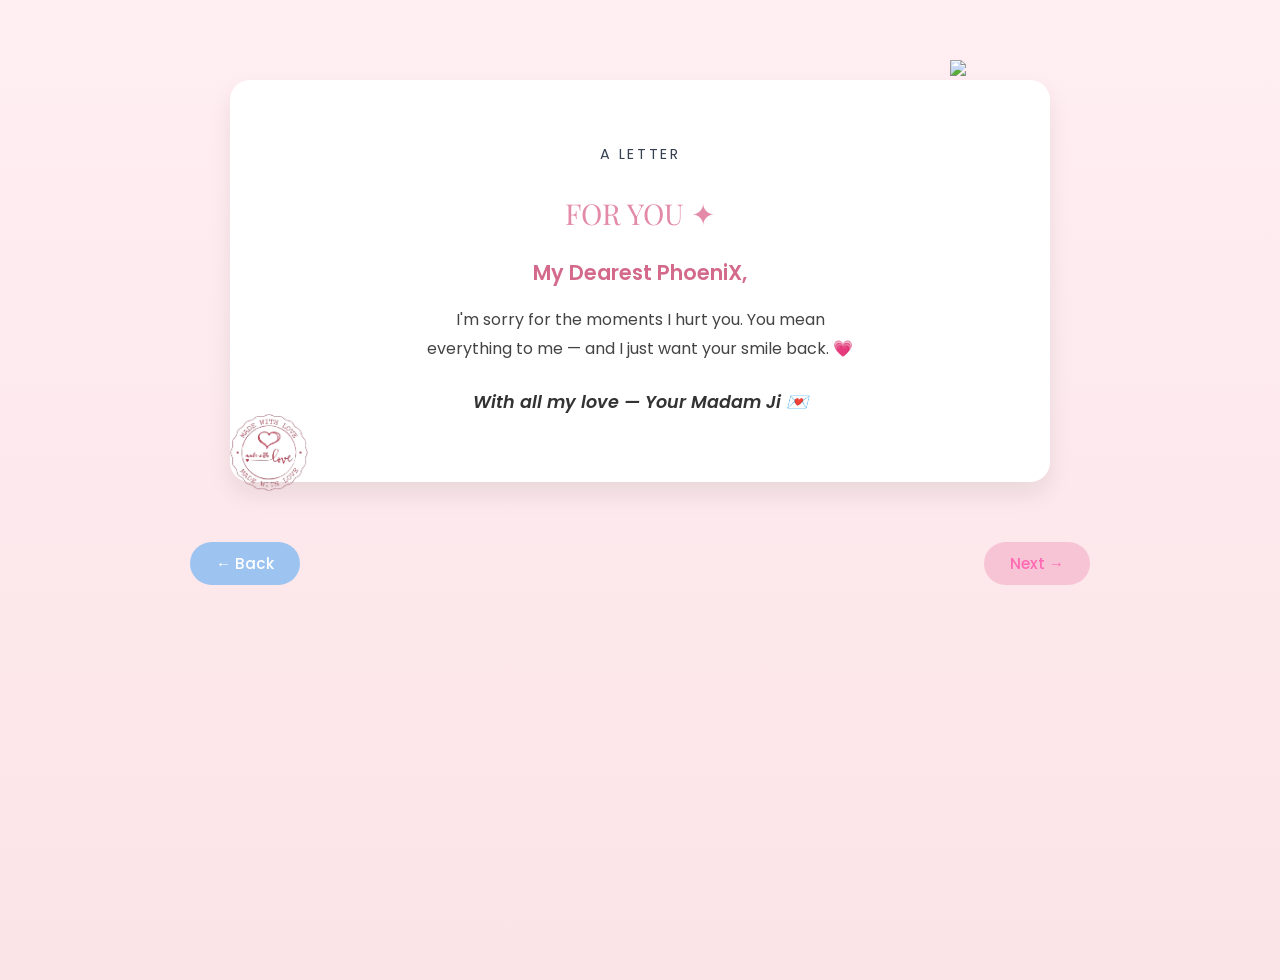
==== page3.html @ 9fd22066 "Add files via upload" ====
<!DOCTYPE html>
<html lang="en">
<head>
  <meta charset="UTF-8" />
  <title>A Letter For You</title>
  <meta name="viewport" content="width=device-width, initial-scale=1.0" />

  <link
    href="https://fonts.googleapis.com/css2?family=Poppins:wght@300;400;500;600;700&family=Playfair+Display:wght@600&display=swap"
    rel="stylesheet"
  />

  <link rel="stylesheet" href="page3.css" />
</head>
<body>

  <div class="container">

    <div class="letter-card">

      <!-- Cat image -->
      <img src="https://magazine-demo.onrender.com/assets/letter-C680mUtz.png" class="cat-img" />

      <!-- Stamp -->
      <img src="stamp1.png" class="stamp-img" />

      <p class="small-title">A LETTER</p>
      <p class="main-title">FOR YOU ✦</p>

      <p class="dear">My Dearest PhoeniX,</p>

      <p class="body-text">
        I'm sorry for the moments I hurt you.  
        You mean everything to me — and I just want your smile back. 💗
      </p>

      <p class="sign">With all my love — Your Madam Ji 💌</p>

    </div>

    <!-- Navigation Buttons -->
    <div class="nav-buttons">
      <a href="page2.html" class="back-btn">← Back</a>
      <a href="page4.html" class="next-btn">Next →</a>
    </div>

  </div>

</body>
</html>
---- page3.css ----
body {
  margin: 0;
  padding: 0;
  background: linear-gradient(to bottom, #ffeef2, #fbe4e7);
  font-family: "Poppins", sans-serif;
  overflow-x: hidden;
}

.container {
  width: 100%;
  min-height: 100vh;
  padding-top: 80px;
  display: flex;
  flex-direction: column;
  align-items: center;
}

/* Letter card */
.letter-card {
  width: min(700px, 90vw);
  background: #ffffff;
  border-radius: 20px;
  padding: 50px 60px;
  position: relative;
  text-align: center;
  box-shadow: 0 12px 24px rgba(0, 0, 0, 0.08);
}

/* Cat image on top right */
.cat-img {
  position: absolute;
  width: 120px;
  right: -20px;
  top: -20px;
}

/* Stamp bottom left */
.stamp-img {
  position: absolute;
  width: 110px;
  left: -20px;
  bottom: -20px;
  opacity: 0.95;
}

/* Text styles */
.small-title {
  letter-spacing: 0.18em;
  font-size: 0.9rem;
  color: #374151;
  margin-bottom: 5px;
}

.main-title {
  font-family: "Playfair Display", serif;
  font-size: 1.8rem;
  color: #e38aa9;
  margin-bottom: 25px;
}

.dear {
  font-size: 1.3rem;
  font-weight: 600;
  color: #d46a8b;
  margin-bottom: 18px;
}

.body-text {
  font-size: 1rem;
  color: #444;
  line-height: 1.8;
  max-width: 450px;
  margin: 0 auto 25px auto;
}

.sign {
  font-size: 1.1rem;
  font-style: italic;
  font-weight: 600;
  color: #333;
}

/* Navigation buttons */
.nav-buttons {
  width: 100%;
  max-width: 900px;
  margin-top: 60px;
  padding: 0 5vw;
  display: flex;
  justify-content: space-between;
}

.back-btn,
.next-btn {
  text-decoration: none;
  padding: 10px 26px;
  border-radius: 30px;
  font-size: 0.95rem;
  font-weight: 500;
}

.back-btn {
  background: #9dc4f0;
  color: white;
}

.next-btn {
  background: #f7c4d5;
  color: hotpink;
}

/* Responsive fix */
@media (max-width: 600px) {
  .letter-card {
    padding: 40px 30px;
  }

  .cat-img {
    width: 90px;
    right: -10px;
    top: -10px;
  }

  .stamp-img {
    width: 90px;
    left: -10px;
    bottom: -10px;
  }
}
/* Fade-in on page load */
body {
  opacity: 0;
  animation: fadeIn 0.6s ease forwards;
}

@keyframes fadeIn {
  from { opacity: 0; transform: translateY(10px); }
  to { opacity: 1; transform: translateY(0); }
}

/* Fade-out when leaving the page */
.fade-out {
  animation: fadeOut 0.5s ease forwards;
}

@keyframes fadeOut {
  from { opacity: 1; transform: scale(1); }
  to { opacity: 0; transform: scale(0.97); }
}
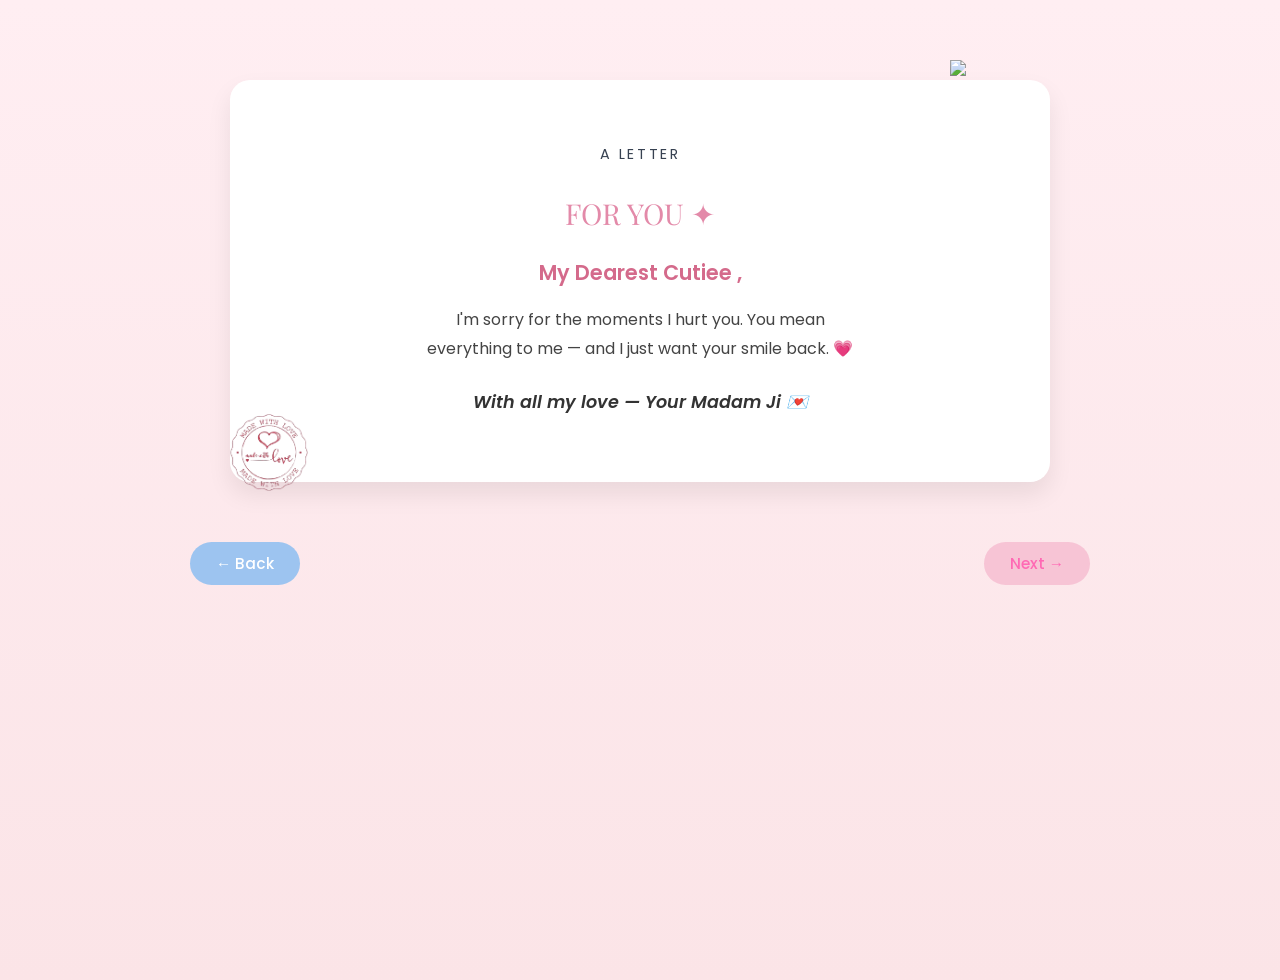
==== commit 3cc78a2d: "Update page3.html" ====
--- a/page3.html
+++ b/page3.html
@@ -27,7 +27,7 @@
       <p class="small-title">A LETTER</p>
       <p class="main-title">FOR YOU ✦</p>
 
-      <p class="dear">My Dearest PhoeniX,</p>
+      <p class="dear">My Dearest Cutiee ,</p>
 
       <p class="body-text">
         I'm sorry for the moments I hurt you.  
@@ -48,3 +48,4 @@
 
 </body>
 </html>
+
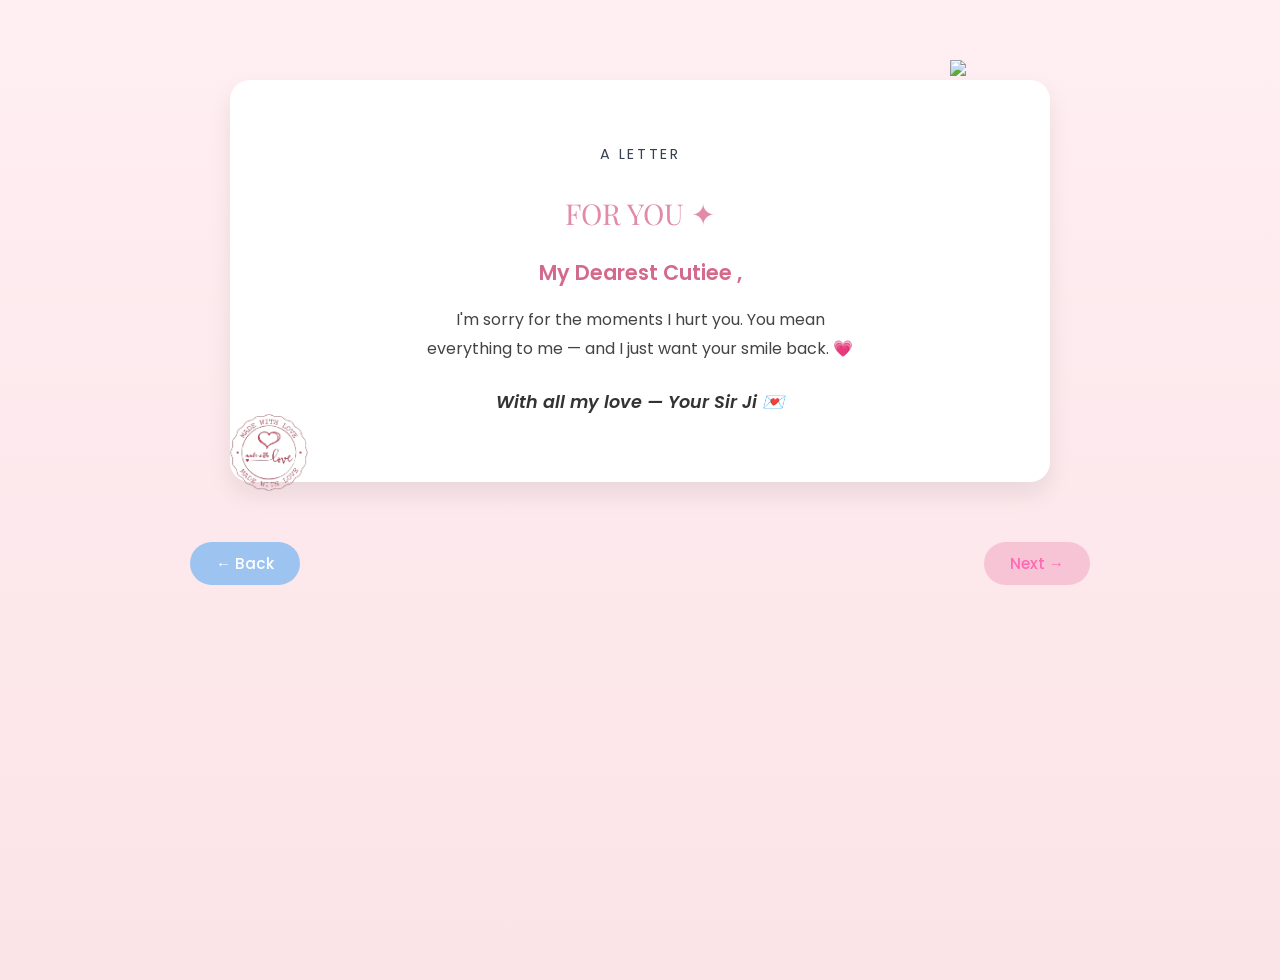
==== commit 0b6c3c3b: "Update page3.html" ====
--- a/page3.html
+++ b/page3.html
@@ -34,7 +34,7 @@
         You mean everything to me — and I just want your smile back. 💗
       </p>
 
-      <p class="sign">With all my love — Your Madam Ji 💌</p>
+      <p class="sign">With all my love — Your Sir Ji 💌</p>
 
     </div>
 
@@ -49,3 +49,4 @@
 </body>
 </html>
 
+
